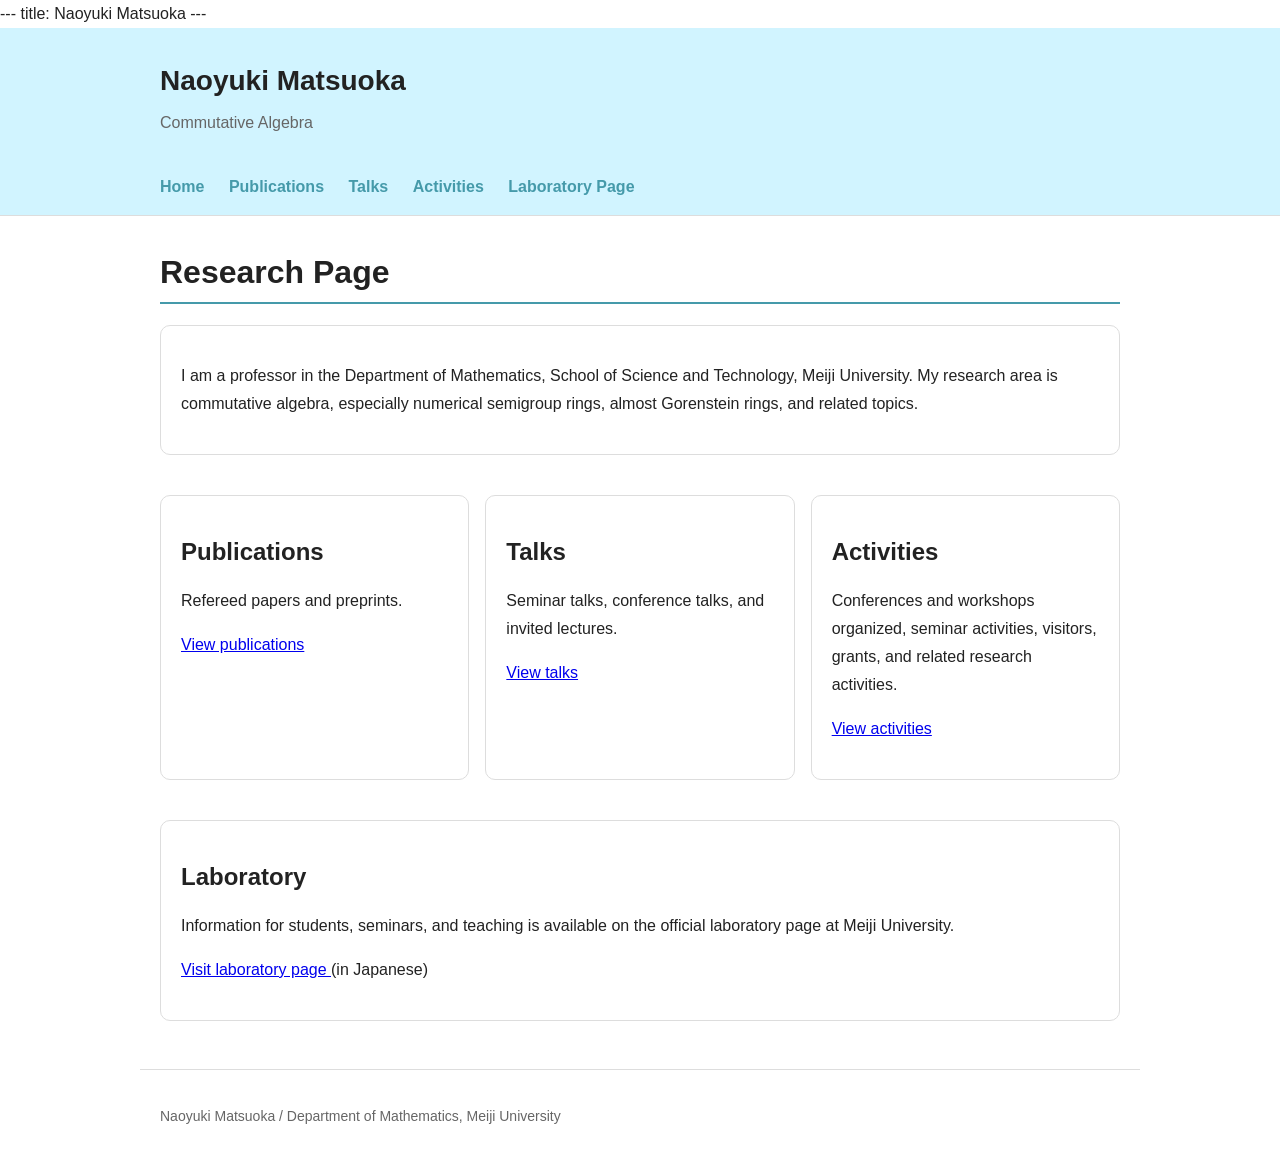
==== index.html @ 4b503f40 "Add publication link field and UI tweaks Add a new link field to publication entries in _data/public" ====
---
title: Naoyuki Matsuoka
---

<!doctype html>
<html lang="en">
	<head>
		<meta charset="utf-8">
		<title>Naoyuki Matsuoka</title>
		<link rel="stylesheet" href="assets/style.css">
	</head>
	<body>
		
		<header>
			<div class="site-header">
				<p class="site-title">Naoyuki Matsuoka</p>
				<p class="site-subtitle">Commutative Algebra</p>
			</div>
			
			<nav>
				<a href="index.html">Home</a>
				<a href="publications.html">Publications</a>
				<a href="talks.html">Talks</a>
				<a href="activities.html">Activities</a>
				<a href="https://www.isc.meiji.ac.jp/~naomatsu/" target="_blank" rel="noopener noreferrer">Laboratory Page</a>
			</nav>
		</header>
		
		<main>
		<h1>Research Page</h1>
		
		<section class="card">
			<p>
				I am a professor in the Department of Mathematics,
				School of Science and Technology, Meiji University.
				My research area is commutative algebra, especially numerical semigroup rings,
				almost Gorenstein rings, and related topics.
			</p>
		</section>
		
		<section class="grid">
			<div class="card">
				<h2>Publications</h2>
				<p>
					Refereed papers and preprints.
				</p>
				<p><a href="publications.html">View publications</a></p>
			</div>
			
			<div class="card">
				<h2>Talks</h2>
				<p>
					Seminar talks, conference talks, and invited lectures.
				</p>
				<p><a href="talks.html">View talks</a></p>
			</div>
			
			<div class="card">
				<h2>Activities</h2>
				<p>
					Conferences and workshops organized, seminar activities, visitors,
					grants, and related research activities.
				</p>
				<p><a href="activities.html">View activities</a></p>
			</div>
		</section>
		
		<section class="card">
			<h2>Laboratory</h2>
			<p>
				Information for students, seminars, and teaching
				is available on the official laboratory page at Meiji University.
			</p>
			<p>
				<a href="https://www.isc.meiji.ac.jp/~naomatsu/" target="_blank" rel="noopener noreferrer">
					Visit laboratory page
				</a> (in Japanese)
			</p>
		</section>
		</main>
		
		<footer>
			<p>
				Naoyuki Matsuoka / Department of Mathematics, Meiji University
			</p>
		</footer>
		
	</body>
</html>
---- assets/style.css ----
:root {
  --main: #459aaa;
  --text: #222;
  --muted: #666;
  --border: #ddd;
  --bg: #ffffff;
  --soft: #d1f4ff;
}

body {
  margin: 0;
  font-family: -apple-system, BlinkMacSystemFont, "Helvetica Neue", "Yu Gothic", "YuGothic", sans-serif;
  color: var(--text);
  background: var(--bg);
  line-height: 1.75;
}

header {
  border-bottom: 1px solid var(--border);
  background: var(--soft);
}

.site-header {
  max-width: 960px;
  margin: 0 auto;
  padding: 28px 20px 20px;
}

.site-title {
  font-size: 28px;
  font-weight: 700;
  margin: 0;
}

.site-subtitle {
  color: var(--muted);
  margin-top: 4px;
}

nav {
  max-width: 960px;
  margin: 0 auto;
  padding: 0 20px 14px;
}

nav a {
  margin-right: 20px;
  color: var(--main);
  text-decoration: none;
  font-weight: 600;
}

main {
  max-width: 960px;
  margin: 36px auto;
  padding: 0 20px;
}

h1, h2 {
  line-height: 1.3;
}

h1 {
  border-bottom: 2px solid var(--main);
  padding-bottom: 8px;
}

.card {
  border: 1px solid var(--border);
  border-radius: 10px;
  padding: 20px;
  margin: 20px 0;
  background: #fff;
}

.grid {
  display: grid;
  grid-template-columns: repeat(auto-fit, minmax(240px, 1fr));
  gap: 16px;
}

.pub-list li {
  margin-bottom: 18px;
}

.pub-title {
  font-weight: 700;
}

.pub-meta {
  color: var(--muted);
}

.links a {
  margin-right: 10px;
}

footer {
  border-top: 1px solid var(--border);
  color: var(--muted);
  font-size: 14px;
  max-width: 960px;
  margin: 48px auto 0;
  padding: 20px;
}
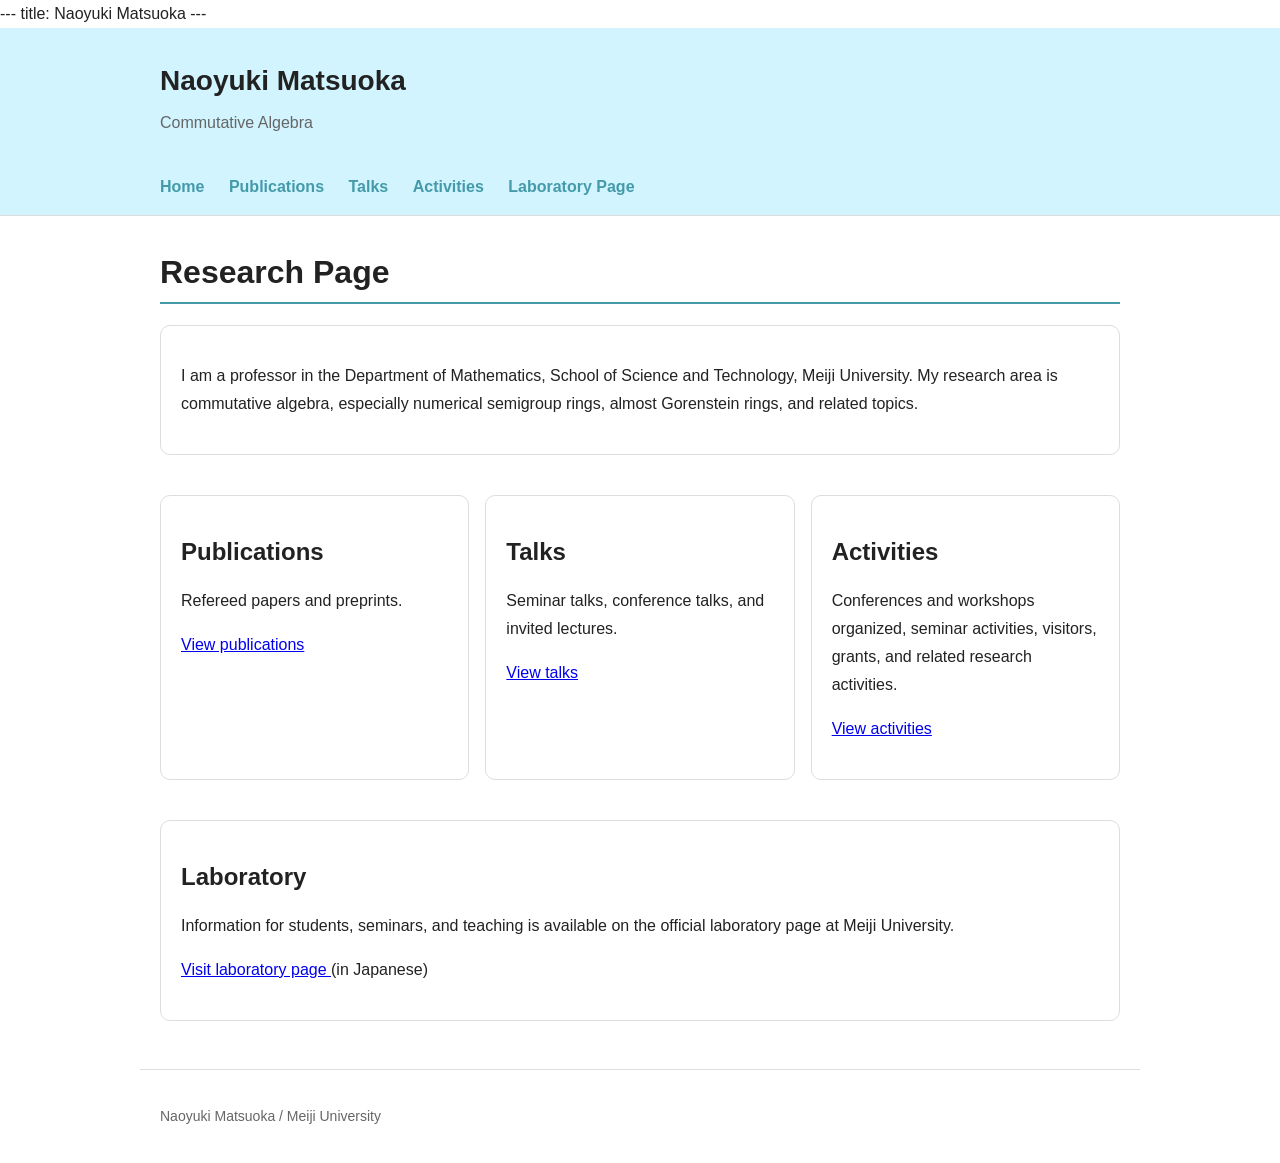
==== commit c53542a3: "Add talks and activities pages and data Add Talks and Activities sections: create talks.html and act" ====
--- a/index.html
+++ b/index.html
@@ -81,7 +81,7 @@
 		
 		<footer>
 			<p>
-				Naoyuki Matsuoka / Department of Mathematics, Meiji University
+				Naoyuki Matsuoka / Meiji University
 			</p>
 		</footer>
 		
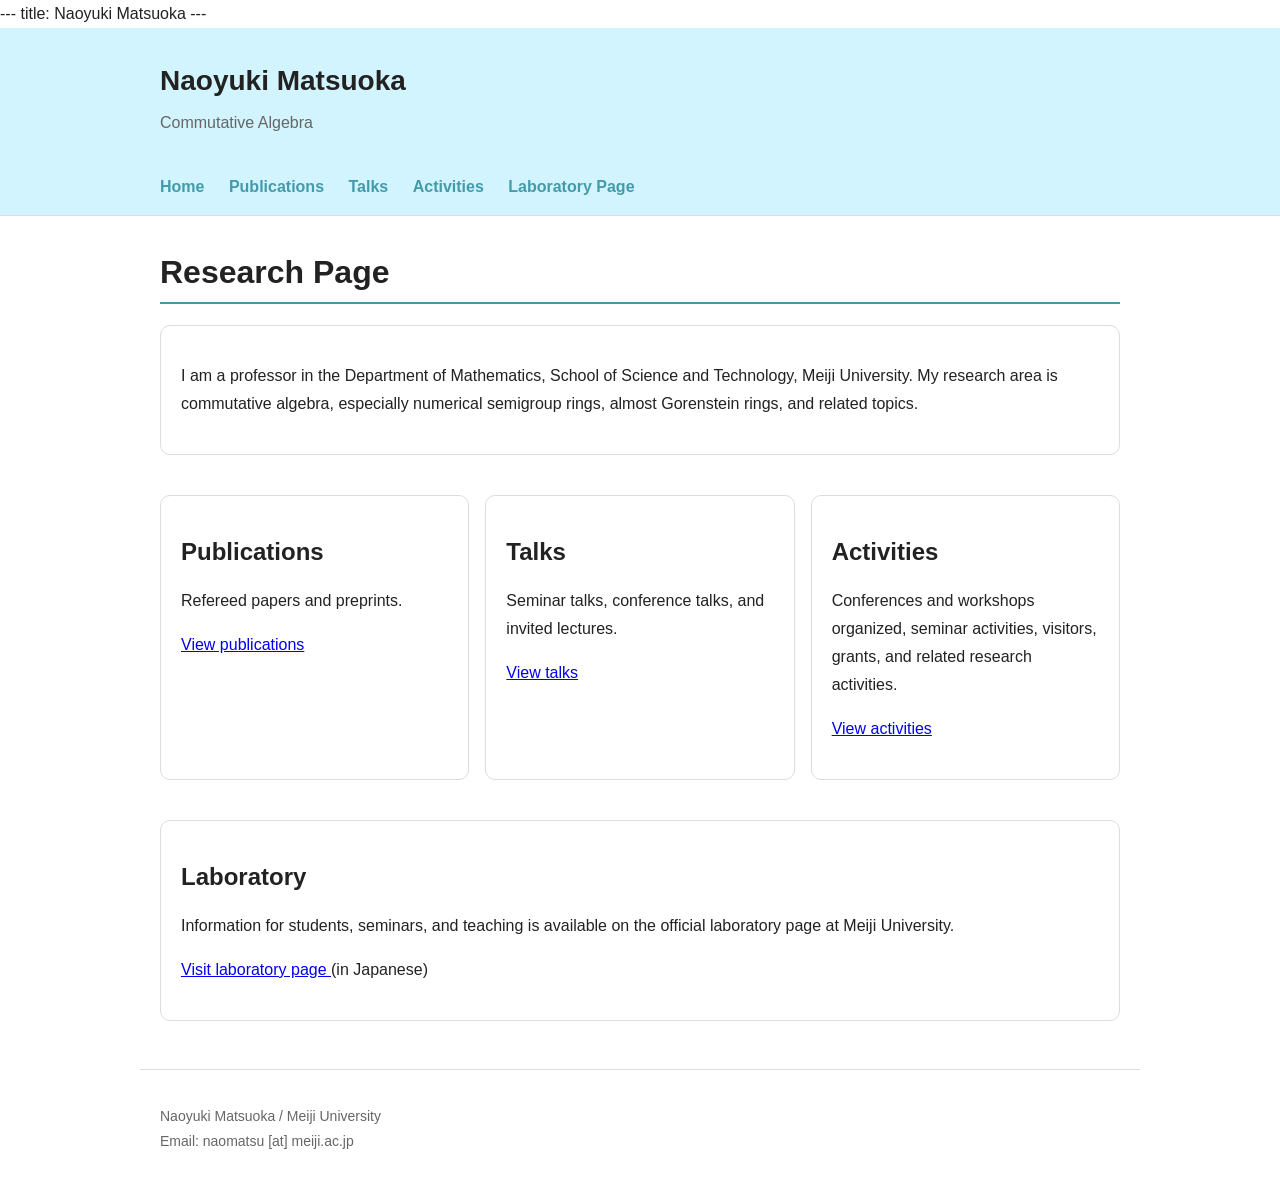
==== commit e97fb1e8: "Update footer contact and tidy activities markup Add email contact to the footer across index.html, " ====
--- a/index.html
+++ b/index.html
@@ -81,7 +81,8 @@
 		
 		<footer>
 			<p>
-				Naoyuki Matsuoka / Meiji University
+				Naoyuki Matsuoka / Meiji University <br />
+				Email: naomatsu [at] meiji.ac.jp
 			</p>
 		</footer>
 		
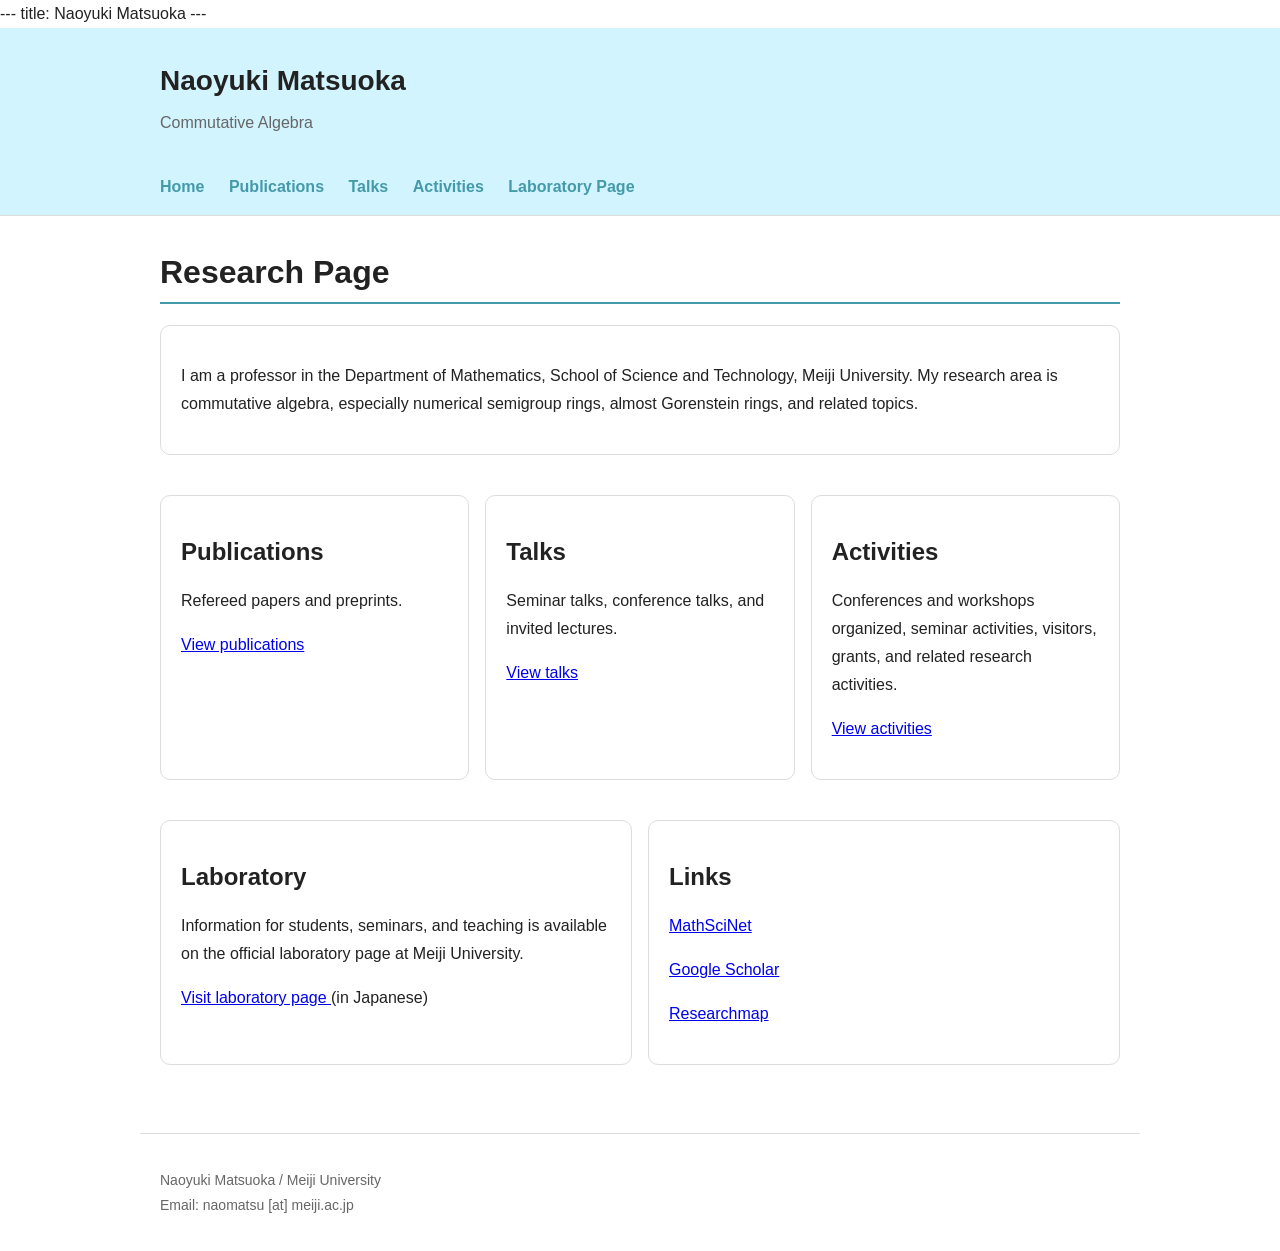
==== commit c5559fc9: "Update index.html" ====
--- a/index.html
+++ b/index.html
@@ -65,7 +65,8 @@
 			</div>
 		</section>
 		
-		<section class="card">
+		<section class="grid">
+			<div class="card">
 			<h2>Laboratory</h2>
 			<p>
 				Information for students, seminars, and teaching
@@ -76,6 +77,25 @@
 					Visit laboratory page
 				</a> (in Japanese)
 			</p>
+		</div>
+		<div class="card">
+			<h2>Links</h2>
+			<p>
+				<a href="https://mathscinet.ams.org/mathscinet/author?authorId=803509" target="_blank" rel="noopener noreferrer">
+					MathSciNet
+				</a>
+			</p>
+			<p>
+				<a href="https://scholar.google.com/citations?user=C_iRbAYAAAAJ&hl=ja" target="_blank" rel="noopener noreferrer">
+					Google Scholar
+				</a>
+			</p>
+			<p>
+				<a href="https://researchmap.jp/matsuoka-mathmeiji" target="_blank" rel="noopener noreferrer">
+					Researchmap
+				</a>
+			</p>
+		</div>
 		</section>
 		</main>
 		
